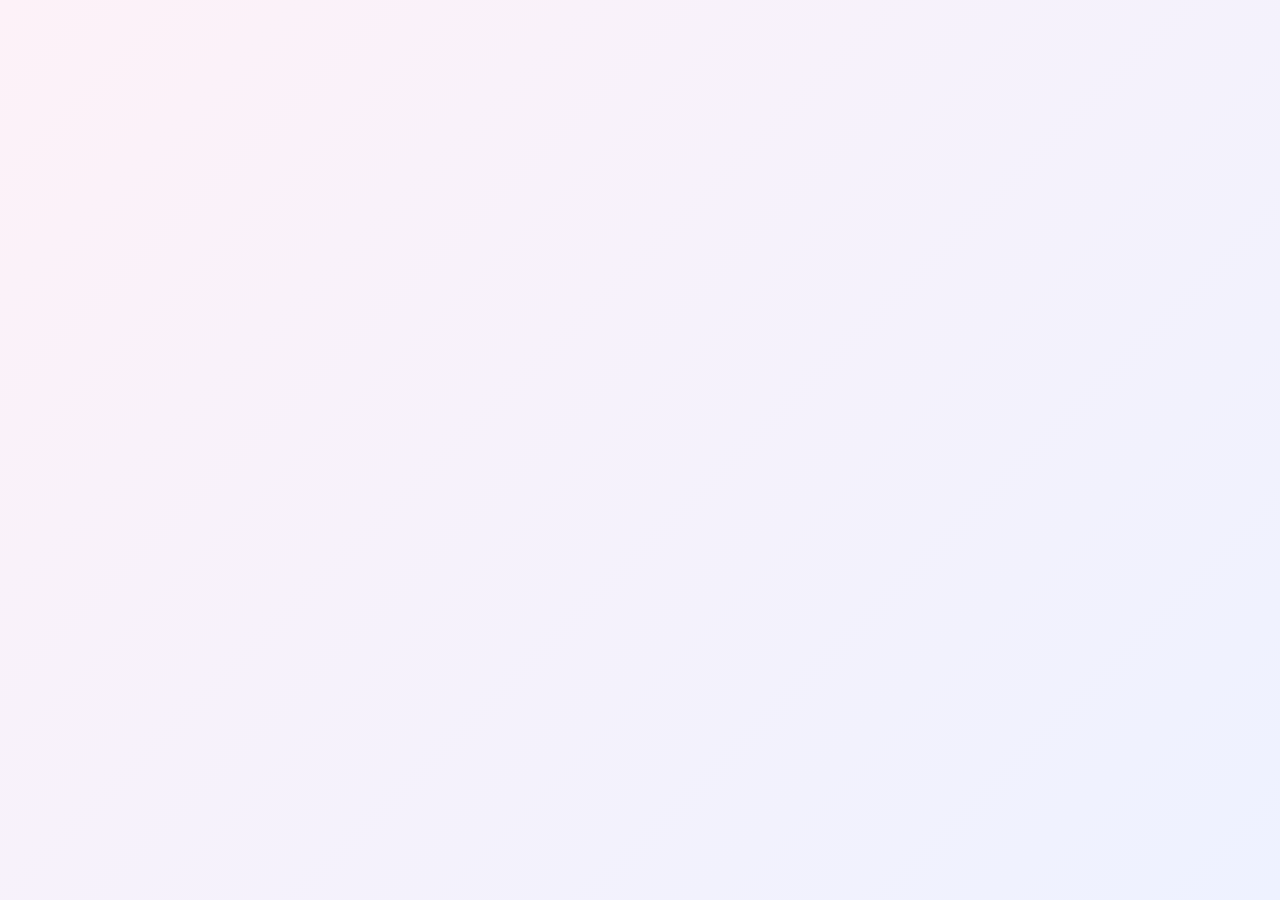
==== index.html @ a527f0c4 "update" ====
<!DOCTYPE html>
<html lang="uk">
  <head>
    <meta charset="UTF-8" />
    <meta name="viewport" content="width=device-width, initial-scale=1.0" />
    <title>Image Gallery</title>
    <link rel="stylesheet" href="../css/styles.css" />
    <link
      rel="stylesheet"
      href="https://cdn.jsdelivr.net/npm/basiclightbox@5.0.4/dist/basicLightbox.min.css"
    />
  </head>
  <body>
    <div class="container">
      <ul class="gallery"></ul>
    </div>

    <script src="https://cdn.jsdelivr.net/npm/basiclightbox@5.0.4/dist/basicLightbox.min.js"></script>
    <script src="./gallery.js"></script>
  </body>
</html>
---- css/styles.css ----
:root {
  color-scheme: light;
  font-family: 'Segoe UI', Tahoma, Geneva, Verdana, sans-serif;
}

body {
  margin: 0;
  min-height: 100vh;
  background: linear-gradient(135deg, #fdf2f8 0%, #eef2ff 100%);
  color: #1f2937;
}

.container {
  max-width: 1120px;
  margin: 0 auto;
  padding: 48px 20px 64px;
}

.gallery {
  list-style: none;
  display: grid;
  grid-template-columns: repeat(auto-fit, minmax(220px, 1fr));
  gap: 24px;
  margin: 0;
  padding: 0;
}

.gallery-item {
  display: flex;
}

.gallery-link {
  display: block;
  width: 100%;
  overflow: hidden;
  border-radius: 18px;
  background: #ffffff;
  text-decoration: none;
  box-shadow: 0 12px 35px rgba(15, 23, 42, 0.12);
  transition: transform 200ms ease, box-shadow 200ms ease;
}

.gallery-link:hover,
.gallery-link:focus-visible {
  transform: translateY(-4px);
  box-shadow: 0 18px 40px rgba(15, 23, 42, 0.18);
}

.gallery-image {
  display: block;
  width: 100%;
  height: 220px;
  object-fit: cover;
}

.basicLightbox {
  background: rgba(15, 23, 42, 0.9);
}

.basicLightbox__placeholder img {
  max-width: min(90vw, 900px);
  max-height: min(85vh, 900px);
  border-radius: 16px;
  box-shadow: 0 20px 60px rgba(0, 0, 0, 0.35);
}
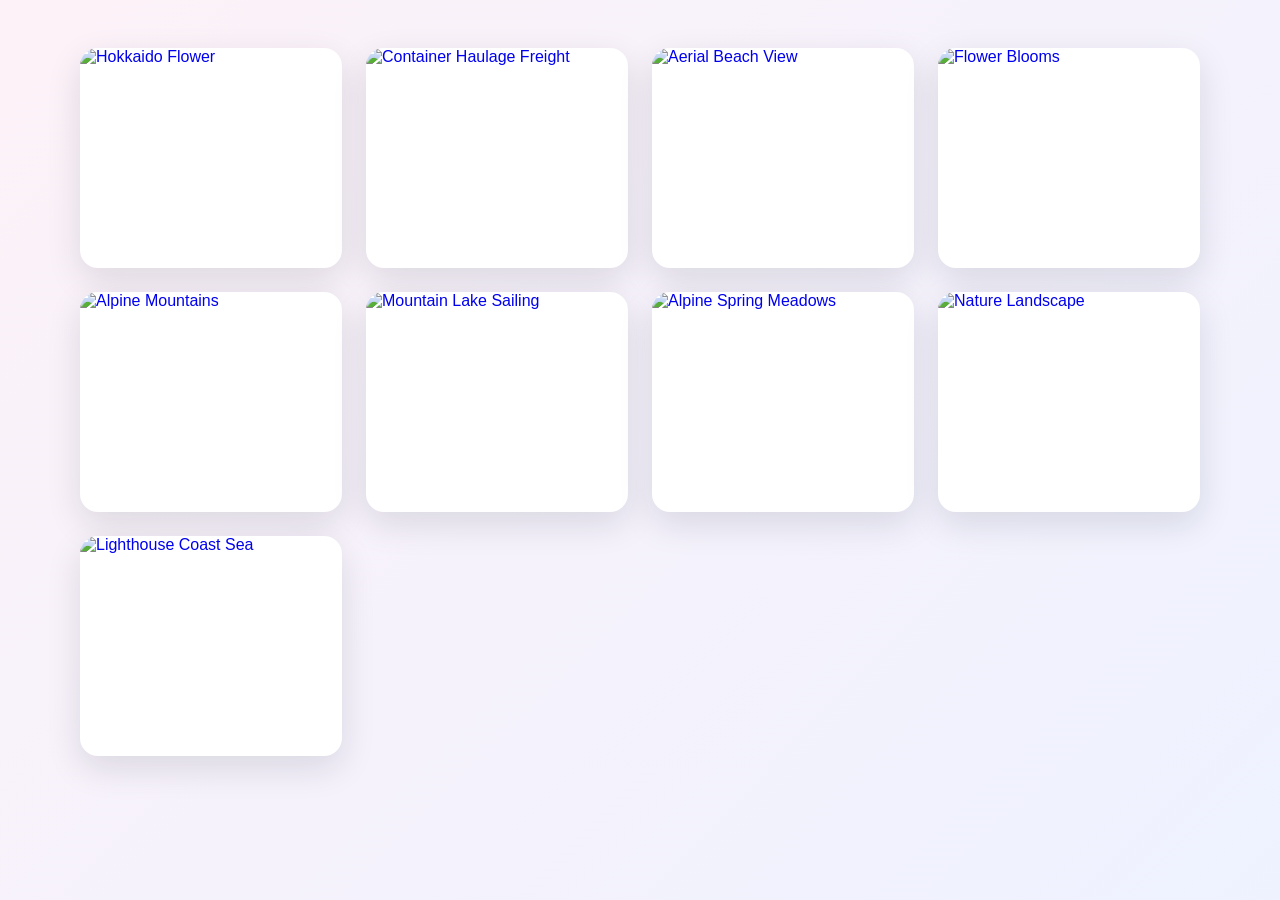
==== commit 7509c5eb: "update" ====
--- a/index.html
+++ b/index.html
@@ -4,7 +4,7 @@
     <meta charset="UTF-8" />
     <meta name="viewport" content="width=device-width, initial-scale=1.0" />
     <title>Image Gallery</title>
-    <link rel="stylesheet" href="../css/styles.css" />
+    <link rel="stylesheet" href="./css/styles.css" />
     <link
       rel="stylesheet"
       href="https://cdn.jsdelivr.net/npm/basiclightbox@5.0.4/dist/basicLightbox.min.css"
@@ -16,6 +16,6 @@
     </div>
 
     <script src="https://cdn.jsdelivr.net/npm/basiclightbox@5.0.4/dist/basicLightbox.min.js"></script>
-    <script src="./gallery.js"></script>
+    <script src="./js/gallery.js"></script>
   </body>
 </html>
